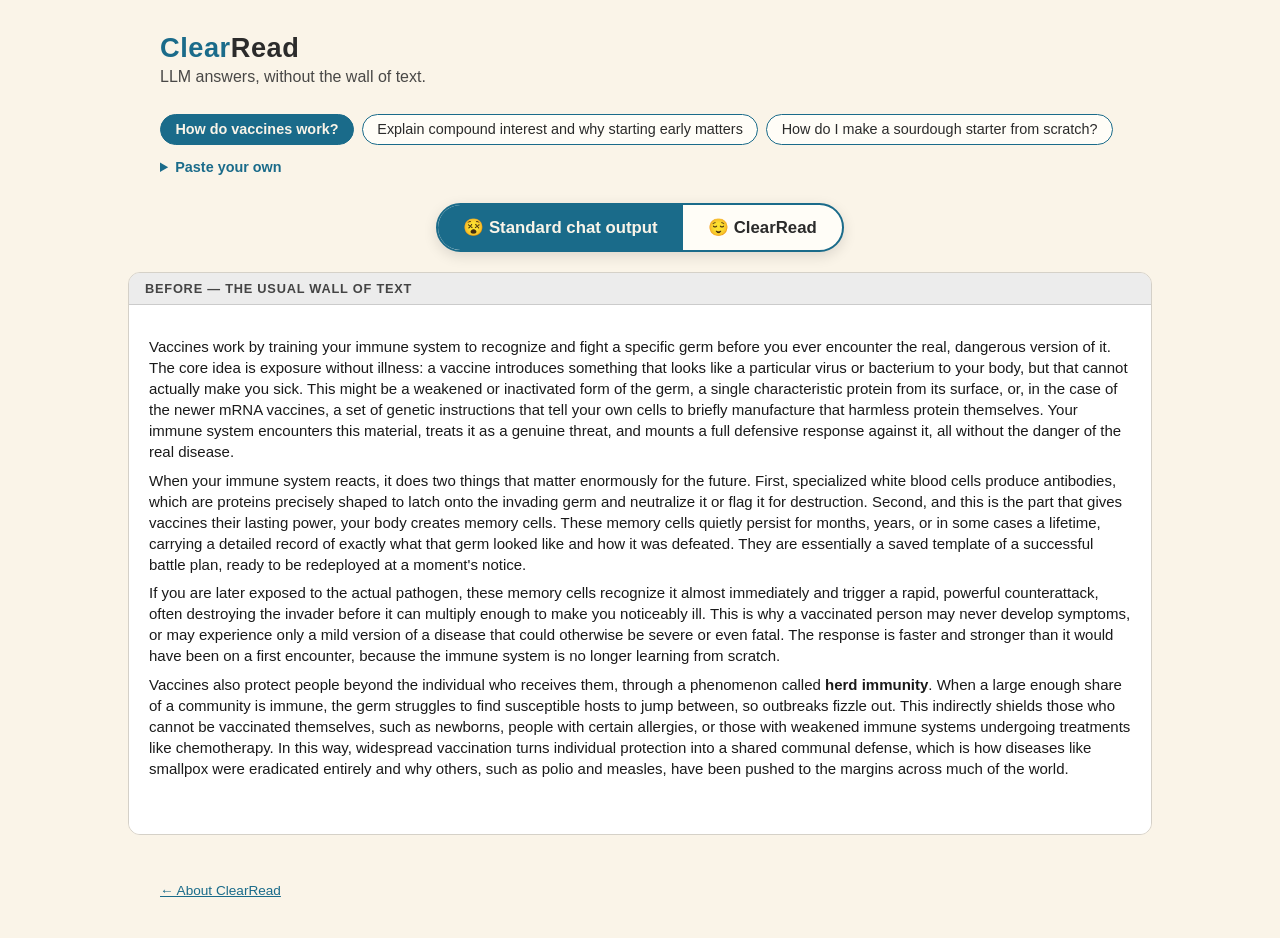
==== app/demo.html @ 69654082 "ClearRead v0.1: dyslexia-first reading view for LLM answers - Demo app: before/after toggle, TL;DR +" ====
<!DOCTYPE html>
<html lang="en" data-theme="cream">
<head>
<meta charset="utf-8">
<meta name="viewport" content="width=device-width, initial-scale=1">
<title>ClearRead — demo</title>
<link rel="stylesheet" href="clearread.css">
<style>
  /* Page chrome only — reader styling lives in clearread.css tokens. */
  body {
    margin: 0;
    background: var(--cr-bg);
    color: var(--cr-text);
    font-family: Verdana, 'Trebuchet MS', Arial, sans-serif;
  }
  .page-header {
    max-width: 60rem;
    margin: 0 auto;
    padding: 2rem 1.25rem 0.5rem;
  }
  .wordmark { font-size: 1.7rem; font-weight: 800; letter-spacing: 0.02em; margin: 0; }
  .wordmark .mark-clear { color: var(--cr-accent); }
  .tagline { margin: 0.25rem 0 0; opacity: 0.85; }

  .picker {
    max-width: 60rem;
    margin: 1.25rem auto 0;
    padding: 0 1.25rem;
  }
  .picker-row { display: flex; flex-wrap: wrap; gap: 0.5rem; align-items: center; }
  .picker-row button {
    font: inherit;
    font-size: 0.9rem;
    padding: 0.45em 1em;
    border-radius: 999px;
    border: 1px solid var(--cr-accent);
    background: var(--cr-surface);
    color: var(--cr-text);
    cursor: pointer;
  }
  .picker-row button[aria-pressed="true"] {
    background: var(--cr-accent);
    color: var(--cr-bg);
    font-weight: 700;
  }
  .live-badge {
    background: var(--cr-highlight);
    border: 1px solid var(--cr-accent);
    border-radius: 999px;
    padding: 0.2em 0.7em;
    font-size: 0.8rem;
    font-weight: 700;
  }
  details.paste-own { margin-top: 0.9rem; font-size: 0.9rem; }
  details.paste-own summary { cursor: pointer; color: var(--cr-accent); font-weight: 600; }
  .paste-own textarea {
    display: block;
    width: 100%;
    box-sizing: border-box;
    min-height: 8rem;
    margin: 0.6rem 0 0.5rem;
    font: 0.9rem/1.5 Menlo, Consolas, monospace;
    padding: 0.6rem;
    border-radius: 8px;
    border: 1px solid var(--cr-accent);
    background: var(--cr-surface);
    color: var(--cr-text);
  }
  .paste-own button {
    font: inherit;
    font-size: 0.9rem;
    padding: 0.45em 1.2em;
    border-radius: 8px;
    border: none;
    background: var(--cr-accent);
    color: var(--cr-bg);
    font-weight: 700;
    cursor: pointer;
  }

  /* THE CENTERPIECE: before/after segmented toggle */
  .flip-wrap { max-width: 60rem; margin: 1.75rem auto 0; padding: 0 1.25rem; text-align: center; }
  .flip {
    display: inline-flex;
    border: 2px solid var(--cr-accent);
    border-radius: 999px;
    overflow: hidden;
    background: var(--cr-surface);
    box-shadow: 0 4px 14px rgba(0,0,0,0.12);
  }
  .flip button {
    font: inherit;
    font-size: 1.05rem;
    font-weight: 700;
    padding: 0.7em 1.5em;
    border: none;
    background: transparent;
    color: var(--cr-text);
    cursor: pointer;
    transition: background 0.2s ease, color 0.2s ease;
  }
  .flip button[aria-pressed="true"] { background: var(--cr-accent); color: var(--cr-bg); }

  /* stage: the two views swap with a quick fade+lift so the flip feels dramatic */
  .stage {
    max-width: 64rem;
    margin: 1.25rem auto 0;
    padding: 0 1.25rem 1rem;
  }
  .view {
    border-radius: var(--cr-radius);
    overflow: hidden;
    border: 1px solid rgba(127,127,127,0.3);
    animation: viewIn 0.35s ease;
  }
  @keyframes viewIn {
    from { opacity: 0; transform: translateY(14px) scale(0.99); }
    to   { opacity: 1; transform: none; }
  }
  .view[hidden] { display: none; }
  .view-caption {
    font-size: 0.8rem;
    font-weight: 700;
    letter-spacing: 0.06em;
    text-transform: uppercase;
    padding: 0.5rem 1rem;
    border-bottom: 1px solid rgba(127,127,127,0.3);
  }
  #before-view .view-caption { background: #ececec; color: #444; }
  #after-view .view-caption { background: var(--cr-surface); color: var(--cr-accent); }

  :focus-visible { outline: 3px solid var(--cr-accent); outline-offset: 2px; }

  .page-footer {
    max-width: 60rem;
    margin: 2rem auto 0;
    padding: 0 1.25rem 2.5rem;
    font-size: 0.85rem;
  }
  .page-footer a { color: var(--cr-accent); }
</style>
</head>
<body>

<header class="page-header">
  <h1 class="wordmark"><span class="mark-clear">Clear</span>Read</h1>
  <p class="tagline">LLM answers, without the wall of text.</p>
</header>

<nav class="picker" aria-label="Demo picker">
  <div class="picker-row" id="demo-buttons"></div>
  <details class="paste-own">
    <summary>Paste your own</summary>
    <textarea id="paste-input" placeholder="Paste any LLM markdown answer here…"
      aria-label="Paste markdown to render"></textarea>
    <button type="button" id="paste-render">Render</button>
  </details>
</nav>

<div class="flip-wrap">
  <div class="flip" role="group" aria-label="Before and after toggle">
    <button type="button" id="btn-before" aria-pressed="true">😵 Standard chat output</button>
    <button type="button" id="btn-after" aria-pressed="false">😌 ClearRead</button>
  </div>
</div>

<main class="stage">
  <section class="view" id="before-view">
    <div class="view-caption">Before — the usual wall of text</div>
    <div class="cr-before"><div class="cr-before-inner" id="before-content"></div></div>
  </section>

  <section class="view" id="after-view" hidden>
    <div class="view-caption">After — same answer, ClearRead</div>
    <div class="cr-reader" id="reader">
      <div class="cr-controls" id="controls">
        <label>Letter &amp; word spacing
          <input type="range" id="ctl-spacing" min="0.03" max="0.15" step="0.005" value="0.03"
            aria-label="Letter and word spacing">
        </label>
        <label>Font size
          <input type="range" id="ctl-fontsize" min="16" max="22" step="1" value="18"
            aria-label="Font size">
        </label>
        <label>Theme
          <span class="cr-theme-picker" id="ctl-theme">
            <button type="button" data-theme-choice="cream" aria-pressed="true">Cream</button>
            <button type="button" data-theme-choice="blue" aria-pressed="false">Blue</button>
            <button type="button" data-theme-choice="dark" aria-pressed="false">Dark</button>
          </span>
        </label>
        <label class="cr-control-row">
          <input type="checkbox" id="ctl-dysfont">
          <span>Dyslexia font <span class="cr-hint">(personal preference — evidence favors
            spacing, not special fonts)</span></span>
        </label>
      </div>
      <div id="after-content"></div>
    </div>
  </section>
</main>

<footer class="page-footer">
  <a href="../index.html">← About ClearRead</a>
</footer>

<script src="clearread.js"></script>
<script src="demos.js"></script>
<script src="live-answer.js"></script>
<script>
'use strict';
(function () {
  // Defensive fallback: page must work even if demos.js is absent/unfinished.
  var demos = (Array.isArray(window.CLEARREAD_DEMOS) && window.CLEARREAD_DEMOS.length)
    ? window.CLEARREAD_DEMOS
    : [{
        id: 'fallback',
        title: 'Why is the sky blue?',
        tldr: 'Air scatters blue light more than red, so blue reaches your eyes from every direction.',
        markdown: '# Why the sky is blue\n\nSunlight looks white but contains every color, and when it enters the atmosphere it collides with molecules of nitrogen and oxygen that are far smaller than the wavelength of visible light, which causes a process called **Rayleigh scattering** in which shorter wavelengths are scattered far more strongly than longer ones, roughly in proportion to the inverse fourth power of wavelength. Blue light, having a short wavelength, is scattered in all directions across the whole dome of the sky, so wherever you look away from the sun you see scattered blue light arriving at your eyes, while the longer red and yellow wavelengths pass through comparatively undisturbed.\n\n## Why sunsets are red\n\nAt sunset the light must travel through a much longer slab of atmosphere, so by the time it reaches you *most* of the blue has been scattered away out of the beam entirely, leaving the direct light enriched in orange and red. Dust and aerosols amplify the effect, which is why sunsets after volcanic eruptions are famously vivid.\n\n- Violet is scattered even more than blue, but our eyes are less sensitive to it\n- Ozone absorbs some violet as well\n- The sun itself emits slightly less violet than blue'
      }];

  var raw = '';       // current markdown source
  var parsed = null;  // {tldr, chunks}
  var beforeEl = document.getElementById('before-content');
  var afterEl = document.getElementById('after-content');
  var readerEl = document.getElementById('reader');

  // ---- naive "typical chat UI" rendering for the Before view ----
  // Deliberately does NOT use ClearRead's chunking: paragraphs stay whole so
  // the Before view is an honest wall of text.
  function esc(s) {
    return s.replace(/&/g, '&amp;').replace(/</g, '&lt;').replace(/>/g, '&gt;');
  }
  function inl(s) {
    return esc(s)
      .replace(/`([^`]+)`/g, '<code>$1</code>')
      .replace(/\[([^\]]+)\]\((https?:[^)\s]+)\)/g, '<a href="$2">$1</a>')
      .replace(/\*\*([^*]+)\*\*/g, '<strong>$1</strong>')
      .replace(/\*([^*]+)\*/g, '<em>$1</em>');
  }
  function renderBefore(markdown) {
    var out = [];
    var lines = markdown.replace(/\r\n?/g, '\n').split('\n');
    var i = 0;
    while (i < lines.length) {
      var line = lines[i];
      if (/^\s*$/.test(line)) { i++; continue; }
      if (/^```/.test(line)) {
        var code = [];
        i++;
        while (i < lines.length && !/^```/.test(lines[i])) { code.push(lines[i++]); }
        i++;
        out.push('<pre>' + esc(code.join('\n')) + '</pre>');
        continue;
      }
      var h = line.match(/^(#{1,3})\s+(.*)$/);
      if (h) { out.push('<h' + h[1].length + '>' + inl(h[2]) + '</h' + h[1].length + '>'); i++; continue; }
      var li = line.match(/^\s*([-*+]|\d+[.)])\s+/);
      if (li) {
        var tag = /\d/.test(li[1]) ? 'ol' : 'ul';
        var items = [];
        while (i < lines.length) {
          var m = lines[i].match(/^\s*(?:[-*+]|\d+[.)])\s+(.*)$/);
          if (!m) break;
          items.push('<li>' + inl(m[1]) + '</li>');
          i++;
        }
        out.push('<' + tag + '>' + items.join('') + '</' + tag + '>');
        continue;
      }
      var para = [];
      while (i < lines.length && !/^\s*$/.test(lines[i]) && !/^(#{1,3})\s|^```|^\s*([-*+]|\d+[.)])\s/.test(lines[i])) {
        para.push(lines[i].trim());
        i++;
      }
      out.push('<p>' + inl(para.join(' ')) + '</p>');
    }
    beforeEl.innerHTML = out.join('');
  }

  function load(markdown, tldr) {
    raw = markdown;
    parsed = ClearRead.parse(markdown);
    if (tldr) parsed.tldr = tldr;
    renderBefore(markdown);
    ClearRead.render(afterEl, parsed);
  }

  // ---- demo picker ----
  var buttonsRow = document.getElementById('demo-buttons');
  var pickButtons = [];

  function selectButton(btn) {
    pickButtons.forEach(function (b) {
      b.setAttribute('aria-pressed', b === btn ? 'true' : 'false');
    });
  }

  demos.forEach(function (demo) {
    var b = document.createElement('button');
    b.type = 'button';
    b.textContent = demo.title;
    b.setAttribute('aria-pressed', 'false');
    b.addEventListener('click', function () {
      selectButton(b);
      load(demo.markdown, demo.tldr || null);
    });
    buttonsRow.appendChild(b);
    pickButtons.push(b);
  });

  // Live answer from the terminal (bin/clearread overwrites live-answer.js)
  var hasLive = typeof window.LIVE_ANSWER === 'string' && window.LIVE_ANSWER.length > 0;
  if (hasLive) {
    var liveBtn = document.createElement('button');
    liveBtn.type = 'button';
    liveBtn.textContent = '⚡ Live from your terminal';
    liveBtn.className = 'live-badge';
    liveBtn.setAttribute('aria-pressed', 'false');
    liveBtn.addEventListener('click', function () {
      selectButton(liveBtn);
      load(window.LIVE_ANSWER, null);
    });
    buttonsRow.appendChild(liveBtn);
    pickButtons.push(liveBtn);
  }

  // Paste your own
  document.getElementById('paste-render').addEventListener('click', function () {
    var text = document.getElementById('paste-input').value.trim();
    if (!text) return;
    selectButton(null);
    load(text, null);
  });

  // ---- before/after flip ----
  var btnBefore = document.getElementById('btn-before');
  var btnAfter = document.getElementById('btn-after');
  var beforeView = document.getElementById('before-view');
  var afterView = document.getElementById('after-view');

  function show(which) {
    var showBefore = which === 'before';
    btnBefore.setAttribute('aria-pressed', String(showBefore));
    btnAfter.setAttribute('aria-pressed', String(!showBefore));
    // Toggle hidden + retrigger the entrance animation for a dramatic flip.
    beforeView.hidden = !showBefore;
    afterView.hidden = showBefore;
    var shown = showBefore ? beforeView : afterView;
    shown.style.animation = 'none';
    void shown.offsetWidth; // reflow to restart animation
    shown.style.animation = '';
  }
  btnBefore.addEventListener('click', function () { show('before'); });
  btnAfter.addEventListener('click', function () { show('after'); });

  // ---- reader controls ----
  document.getElementById('ctl-spacing').addEventListener('input', function () {
    var letter = parseFloat(this.value);
    readerEl.style.setProperty('--cr-letter-spacing', letter + 'em');
    // word spacing scales proportionally: 0.10em default at 0.03em letter
    readerEl.style.setProperty('--cr-word-spacing', (letter * (0.10 / 0.03)).toFixed(3) + 'em');
  });

  document.getElementById('ctl-fontsize').addEventListener('input', function () {
    readerEl.style.setProperty('--cr-font-size', this.value + 'px');
  });

  var themeButtons = document.querySelectorAll('#ctl-theme button');
  themeButtons.forEach(function (tb) {
    tb.addEventListener('click', function () {
      document.documentElement.setAttribute('data-theme', tb.getAttribute('data-theme-choice'));
      themeButtons.forEach(function (o) {
        o.setAttribute('aria-pressed', String(o === tb));
      });
    });
  });

  document.getElementById('ctl-dysfont').addEventListener('change', function () {
    readerEl.classList.toggle('cr-dyslexic-font', this.checked);
  });

  // ---- initial state ----
  // URL params make any state shareable: ?demo=<id>&view=before|after&expand=all
  var params = new URLSearchParams(location.search);
  var wantId = params.get('demo');
  var startIdx = -1;
  demos.forEach(function (d, i) { if (d.id === wantId) startIdx = i; });

  if (hasLive && startIdx === -1) {
    // A fresh terminal answer is why the page just opened — show it, flipped
    // straight to the ClearRead view.
    pickButtons[pickButtons.length - 1].click();
    show('after');
  } else {
    pickButtons[startIdx === -1 ? 0 : startIdx].click();
    show(params.get('view') === 'after' ? 'after' : 'before');
  }
  if (params.get('expand') === 'all') {
    var expandAll = document.querySelector('.cr-toolbar button');
    if (expandAll) expandAll.click();
  }
})();
</script>
</body>
</html>
---- app/clearread.css ----
/* ClearRead — evidence-based design tokens + component styles.
   Tokens are the contract in AGENTS.md; each carries its evidence source. */

:root {
  --cr-bg: #FAF4E8;             /* BDA Style Guide 2023: cream/off-white background, avoid pure white glare */
  --cr-surface: #FFFDF7;        /* BDA Style Guide 2023: low-glare card surface, slightly lighter than bg */
  --cr-text: #2B2B2B;           /* BDA 2023: dark grey (not pure black) on cream, ≥7:1 contrast (WCAG AAA) */
  --cr-accent: #1A6B8A;         /* WCAG 1.4.11: ≥3:1 non-text contrast for buttons/links/focus indicators */
  --cr-highlight: #FFE8A3;      /* W3C COGA: visible location cue — highlight the chunk being read aloud */
  --cr-font-size: 18px;         /* BDA Style Guide 2023: 16–19px body text for dyslexic readers */
  --cr-line-height: 1.7;        /* WCAG 1.4.8 / 1.4.12: line spacing at least 1.5× font size */
  --cr-letter-spacing: 0.03em;  /* Zorzi 2012 PNAS: extra letter spacing improves dyslexic reading; slider → 0.12em+ (WCAG 1.4.12 floor 0.12em) */
  --cr-word-spacing: 0.10em;    /* WCAG 1.4.12: word spacing adjustable to ≥0.16em without loss; slider raises toward it */
  --cr-max-width: 66ch;         /* WCAG 1.4.8 ≤80ch; BDA 2023 recommends 60–70 characters per line */
  --cr-chunk-gap: 1.25rem;      /* W3C COGA: white space between chunks reduces visual crowding */
  --cr-radius: 12px;            /* soft card corners; consistent product shape token */
}

/* ---------- Themes (cream is default via :root) ---------- */

[data-theme="cream"] {
  /* identical to :root defaults; explicit hook for the theme picker */
  --cr-bg: #FAF4E8;
  --cr-surface: #FFFDF7;
  --cr-text: #2B2B2B;
  --cr-accent: #1A6B8A;
  --cr-highlight: #FFE8A3;
}

[data-theme="blue"] {
  --cr-bg: #EAF1F7;            /* BDA 2023: pastel/soft blue is a common preferred tint */
  --cr-surface: #F7FAFD;
  --cr-text: #22303A;          /* ≥7:1 on soft blue */
  --cr-accent: #175E85;
  --cr-highlight: #CFE3F4;
}

[data-theme="dark"] {
  --cr-bg: #1E2226;
  --cr-surface: #282D33;
  --cr-text: #ECEAE4;          /* ~12:1 on #282D33 — meets ≥7:1 (WCAG AAA) */
  --cr-accent: #7FC4E8;
  --cr-highlight: #4A4020;     /* warm dim highlight; text stays ≥7:1 */
}

/* ---------- Base ---------- */

.cr-reader,
.cr-reader * {
  box-sizing: border-box;
}

.cr-reader {
  background: var(--cr-bg);
  color: var(--cr-text);
  font-size: var(--cr-font-size);
  line-height: var(--cr-line-height);
  letter-spacing: var(--cr-letter-spacing);
  word-spacing: var(--cr-word-spacing);
  font-family: Verdana, 'Trebuchet MS', Arial, sans-serif; /* BDA 2023: sans-serif */
  text-align: left; /* BDA/WCAG 1.4.8: never justify body text */
  padding: 1.5rem 1rem 3rem;
}

.cr-reader.cr-dyslexic-font {
  font-family: 'OpenDyslexic', 'Comic Sans MS', Verdana, sans-serif;
}

.cr-column {
  max-width: var(--cr-max-width);
  margin: 0 auto;
}

.cr-reader a { color: var(--cr-accent); }

.cr-reader code {
  font-family: 'SF Mono', Menlo, Consolas, monospace;
  font-size: 0.9em;
  background: rgba(127, 127, 127, 0.15);
  padding: 0.1em 0.35em;
  border-radius: 4px;
}

.cr-reader pre {
  background: rgba(127, 127, 127, 0.12);
  padding: 0.9rem 1rem;
  border-radius: 8px;
  overflow-x: auto;
  line-height: 1.5;
}
.cr-reader pre code { background: none; padding: 0; }

.cr-reader ul, .cr-reader ol { padding-left: 1.4em; }
.cr-reader li { margin: 0.35em 0; }
.cr-reader p { margin: 0.6em 0; }

/* ---------- TL;DR card ---------- */

.cr-tldr {
  max-width: var(--cr-max-width);
  margin: 0 auto var(--cr-chunk-gap);
  background: var(--cr-surface);
  border: 2px solid var(--cr-accent);
  border-left-width: 8px;
  border-radius: var(--cr-radius);
  padding: 1rem 1.25rem;
}

.cr-tldr-label {
  display: inline-block;
  font-size: 0.75em;
  font-weight: 700;
  letter-spacing: 0.08em;
  text-transform: uppercase;
  color: var(--cr-accent);
  margin-bottom: 0.35rem;
}

.cr-tldr-text {
  margin: 0;
  font-size: 1.1em;
  font-weight: 600;
}

/* ---------- Toolbar (Expand all / Collapse all) ---------- */

.cr-toolbar {
  max-width: var(--cr-max-width);
  margin: 0 auto 0.75rem;
  display: flex;
  gap: 0.5rem;
  justify-content: flex-end;
}

.cr-toolbar button {
  font: inherit;
  font-size: 0.8em;
  color: var(--cr-accent);
  background: var(--cr-surface);
  border: 1px solid var(--cr-accent);
  border-radius: 999px;
  padding: 0.3em 0.9em;
  cursor: pointer;
}
.cr-toolbar button:hover { background: var(--cr-highlight); }

/* ---------- Chunk cards ---------- */

.cr-chunks {
  max-width: var(--cr-max-width);
  margin: 0 auto;
  display: flex;
  flex-direction: column;
  gap: var(--cr-chunk-gap); /* W3C COGA: generous gaps between chunks */
}

.cr-chunk {
  background: var(--cr-surface);
  border: 1px solid rgba(127, 127, 127, 0.25);
  border-radius: var(--cr-radius);
  overflow: hidden;
  transition: background 0.25s ease;
}

.cr-chunk.cr-speaking {
  background: var(--cr-highlight); /* active-TTS location cue (W3C COGA) */
}

.cr-chunk-head {
  display: flex;
  align-items: center;
  gap: 0.6rem;
  padding: 0.8rem 1rem;
  cursor: pointer;
  user-select: none;
}

.cr-chunk-gist {
  flex: 1;
  font-weight: 700;
  min-width: 0;
  overflow-wrap: break-word;
}

.cr-chunk-head:hover { background: rgba(127, 127, 127, 0.08); }

.cr-speak-btn {
  flex: none;
  font-size: 1em;
  line-height: 1;
  background: none;
  border: 1px solid transparent;
  border-radius: 8px;
  padding: 0.35em 0.45em;
  cursor: pointer;
}
.cr-speak-btn:hover { border-color: var(--cr-accent); }

.cr-chevron {
  flex: none;
  transition: transform 0.2s ease;
  color: var(--cr-accent);
  font-size: 0.8em;
}
.cr-chunk-head[aria-expanded="true"] .cr-chevron { transform: rotate(90deg); }

.cr-chunk-body {
  padding: 0 1rem 0.9rem;
  border-top: 1px dashed rgba(127, 127, 127, 0.25);
}
.cr-chunk-body[hidden] { display: none; }
.cr-chunk-body > :first-child { margin-top: 0.7rem; }
.cr-chunk-body > :last-child { margin-bottom: 0; }

/* ---------- Focus rings (WCAG 2.4.7 visible focus) ---------- */

.cr-reader :focus-visible,
.cr-chunk-head:focus-visible,
.cr-speak-btn:focus-visible,
.cr-toolbar button:focus-visible {
  outline: 3px solid var(--cr-accent);
  outline-offset: 2px;
}

/* ---------- Controls panel ---------- */

.cr-controls {
  max-width: var(--cr-max-width);
  margin: 0 auto var(--cr-chunk-gap);
  background: var(--cr-surface);
  border: 1px solid rgba(127, 127, 127, 0.25);
  border-radius: var(--cr-radius);
  padding: 0.9rem 1.1rem;
  display: grid;
  grid-template-columns: repeat(auto-fit, minmax(220px, 1fr));
  gap: 0.8rem 1.5rem;
  font-size: 0.85em;
}

.cr-controls label {
  display: flex;
  flex-direction: column;
  gap: 0.3rem;
  font-weight: 600;
}

.cr-controls input[type="range"] { accent-color: var(--cr-accent); width: 100%; }

.cr-control-row {
  display: flex;
  align-items: center;
  gap: 0.5rem;
  flex-direction: row !important;
  font-weight: 600;
}

.cr-controls .cr-hint {
  font-weight: 400;
  font-size: 0.85em;
  opacity: 0.8;
}

.cr-theme-picker { display: flex; gap: 0.4rem; }

.cr-theme-picker button {
  font: inherit;
  font-size: 0.9em;
  padding: 0.3em 0.8em;
  border-radius: 999px;
  border: 1px solid var(--cr-accent);
  background: var(--cr-surface);
  color: var(--cr-text);
  cursor: pointer;
}
.cr-theme-picker button[aria-pressed="true"] {
  background: var(--cr-accent);
  color: var(--cr-bg);
}

/* ---------- Before view: a typical dense chat answer ---------- */

.cr-before {
  background: #FFFFFF;
  color: #1a1a1a;
  font-family: -apple-system, 'Helvetica Neue', Arial, sans-serif;
  font-size: 15px;
  line-height: 1.4;
  letter-spacing: normal;
  word-spacing: normal;
  text-align: left;
  padding: 1.5rem 1.25rem 3rem;
}

.cr-before .cr-before-inner { max-width: none; } /* deliberately full-width long lines */
.cr-before p { margin: 0.5em 0; }
.cr-before code {
  font-family: Menlo, Consolas, monospace;
  font-size: 0.9em;
  background: #f0f0f0;
  padding: 0.1em 0.3em;
  border-radius: 3px;
}
.cr-before pre { background: #f6f6f6; padding: 0.8rem; overflow-x: auto; }
.cr-before a { color: #2563eb; }
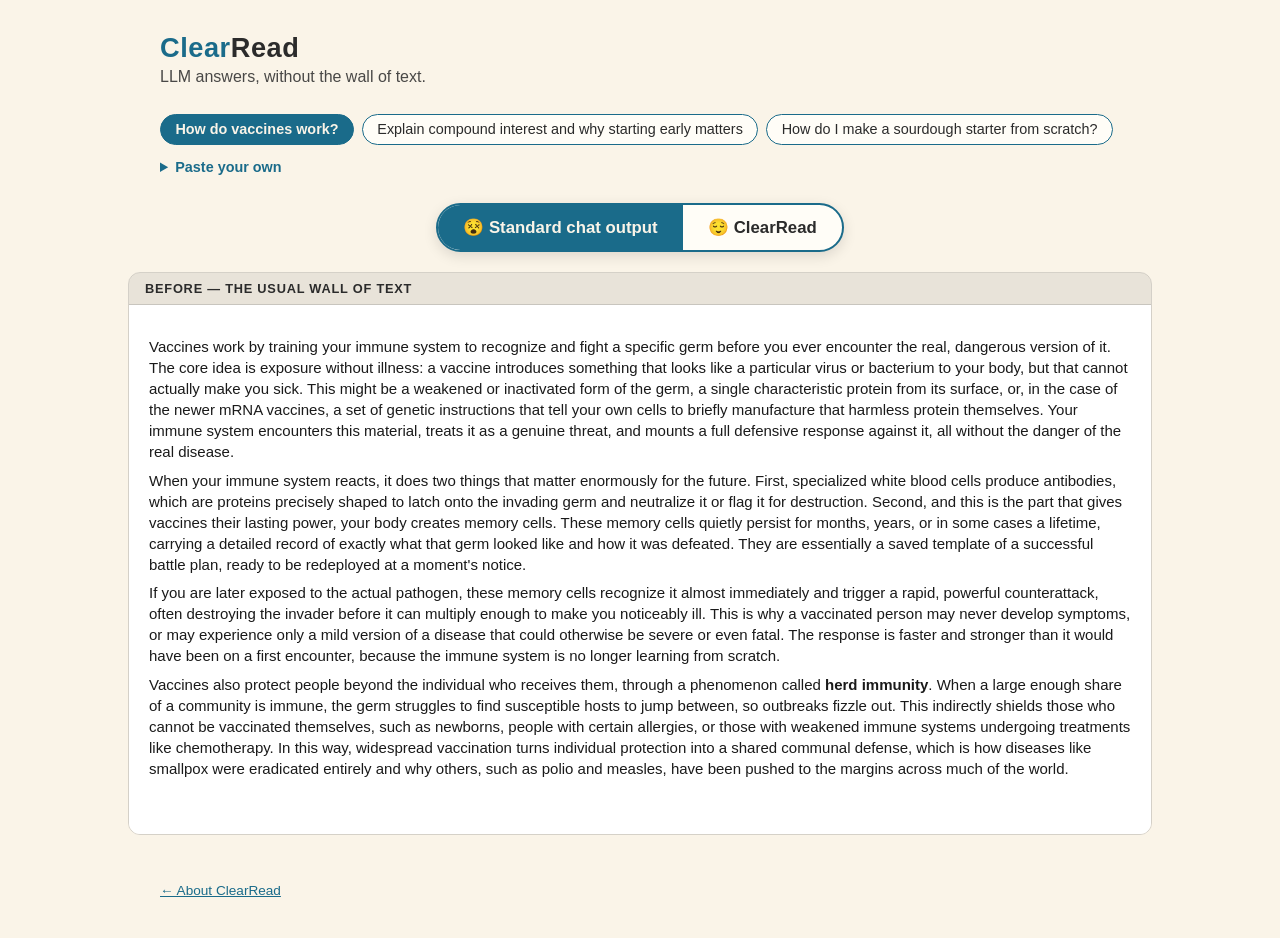
==== commit 9e916ba4: "LICENSE, Claude Code integration, focus mode, and critique fixes - MIT LICENSE - integrations/claude" ====
--- a/app/demo.html
+++ b/app/demo.html
@@ -126,8 +126,52 @@
     padding: 0.5rem 1rem;
     border-bottom: 1px solid rgba(127,127,127,0.3);
   }
-  #before-view .view-caption { background: #ececec; color: #444; }
+  #before-view .view-caption { background: rgba(127,127,127,0.15); color: var(--cr-text); }
   #after-view .view-caption { background: var(--cr-surface); color: var(--cr-accent); }
+
+  /* Small screens: the flip toggle and picker must never overflow (WCAG 1.4.10) */
+  @media (max-width: 560px) {
+    .flip-wrap { padding: 0 1rem; }
+    .flip { display: flex; width: 100%; }
+    /* min-width:0 lets flex items shrink below their text's intrinsic width */
+    .flip button { flex: 1 1 0; min-width: 0; white-space: normal; padding: 0.7em 0.4em; font-size: 0.92rem; }
+    .picker-row button { flex: 1 1 100%; min-width: 0; white-space: normal; text-align: left; }
+  }
+  @media (prefers-reduced-motion: reduce) {
+    .view { animation: none !important; }
+  }
+
+  .cr-settings > summary {
+    cursor: pointer;
+    font-weight: 700;
+    color: var(--cr-accent);
+    padding: 0.5rem 0.75rem;
+    border-radius: var(--cr-radius);
+    background: var(--cr-surface);
+    border: 1px solid rgba(127,127,127,0.3);
+    list-style-position: inside;
+    max-width: 64rem;
+    margin: 0 auto;
+    box-sizing: border-box;
+  }
+  .cr-settings[open] > summary { margin-bottom: 0.5rem; }
+
+  .cr-voice { margin-top: 0.5rem; font-size: 0.85rem; }
+  .cr-voice summary { cursor: pointer; color: var(--cr-accent); font-weight: 600; }
+  .cr-voice input {
+    display: block;
+    width: 100%;
+    max-width: 24rem;
+    box-sizing: border-box;
+    margin-top: 0.4rem;
+    padding: 0.4rem 0.6rem;
+    border-radius: 8px;
+    border: 1px solid var(--cr-accent);
+    background: var(--cr-surface);
+    color: var(--cr-text);
+    font: inherit;
+    font-size: 0.85rem;
+  }
 
   :focus-visible { outline: 3px solid var(--cr-accent); outline-offset: 2px; }
 
@@ -173,9 +217,11 @@
   <section class="view" id="after-view" hidden>
     <div class="view-caption">After — same answer, ClearRead</div>
     <div class="cr-reader" id="reader">
+      <details class="cr-settings" id="settings-fold">
+      <summary>⚙️ Reading preferences</summary>
       <div class="cr-controls" id="controls">
         <label>Letter &amp; word spacing
-          <input type="range" id="ctl-spacing" min="0.03" max="0.15" step="0.005" value="0.03"
+          <input type="range" id="ctl-spacing" min="0" max="0.2" step="0.01" value="0.12"
             aria-label="Letter and word spacing">
         </label>
         <label>Font size
@@ -194,7 +240,18 @@
           <span>Dyslexia font <span class="cr-hint">(personal preference — evidence favors
             spacing, not special fonts)</span></span>
         </label>
+        <details class="cr-voice">
+          <summary>Voice settings</summary>
+          <label>ElevenLabs API key <span class="cr-hint">(optional — leave empty to use
+            your browser's built-in voice)</span>
+            <input type="password" id="ctl-elkey" autocomplete="off"
+              placeholder="paste your own key here">
+          </label>
+          <p class="cr-hint">Stored only in this browser (localStorage). It is sent to
+            ElevenLabs to generate audio and nowhere else.</p>
+        </details>
       </div>
+      </details>
       <div id="after-content"></div>
     </div>
   </section>
@@ -204,6 +261,7 @@
   <a href="../index.html">← About ClearRead</a>
 </footer>
 
+<script src="local-config.js"></script><!-- optional, gitignored; see local-config.example.js -->
 <script src="clearread.js"></script>
 <script src="demos.js"></script>
 <script src="live-answer.js"></script>
@@ -359,8 +417,8 @@
   document.getElementById('ctl-spacing').addEventListener('input', function () {
     var letter = parseFloat(this.value);
     readerEl.style.setProperty('--cr-letter-spacing', letter + 'em');
-    // word spacing scales proportionally: 0.10em default at 0.03em letter
-    readerEl.style.setProperty('--cr-word-spacing', (letter * (0.10 / 0.03)).toFixed(3) + 'em');
+    // word spacing scales proportionally: 0.16em word at the 0.12em letter default
+    readerEl.style.setProperty('--cr-word-spacing', (letter * (0.16 / 0.12)).toFixed(3) + 'em');
   });
 
   document.getElementById('ctl-fontsize').addEventListener('input', function () {
@@ -381,6 +439,36 @@
     readerEl.classList.toggle('cr-dyslexic-font', this.checked);
   });
 
+  // Settings fold themselves shortly after the reader finishes adjusting,
+  // so the controls never compete with the answer for attention.
+  var settingsFold = document.getElementById('settings-fold');
+  var foldTimer = null;
+  function scheduleFold() {
+    if (!settingsFold.open) return;
+    clearTimeout(foldTimer);
+    foldTimer = setTimeout(function () {
+      var ae = document.activeElement;
+      var typing = ae && settingsFold.contains(ae) &&
+        ae.tagName === 'INPUT' && (ae.type === 'password' || ae.type === 'text');
+      if (!typing) settingsFold.open = false;
+    }, 3500);
+  }
+  settingsFold.addEventListener('input', scheduleFold);
+  settingsFold.addEventListener('click', function (e) {
+    if (e.target.closest && e.target.closest('summary')) return; // opening/closing by hand
+    scheduleFold();
+  });
+
+  // Optional ElevenLabs key — lives only in this browser's localStorage.
+  var elKeyInput = document.getElementById('ctl-elkey');
+  try { elKeyInput.value = localStorage.getItem('clearread-elevenlabs-key') || ''; } catch (e) {}
+  elKeyInput.addEventListener('input', function () {
+    try {
+      if (this.value.trim()) localStorage.setItem('clearread-elevenlabs-key', this.value.trim());
+      else localStorage.removeItem('clearread-elevenlabs-key');
+    } catch (e) {}
+  });
+
   // ---- initial state ----
   // URL params make any state shareable: ?demo=<id>&view=before|after&expand=all
   var params = new URLSearchParams(location.search);
@@ -398,8 +486,18 @@
     show(params.get('view') === 'after' ? 'after' : 'before');
   }
   if (params.get('expand') === 'all') {
-    var expandAll = document.querySelector('.cr-toolbar button');
+    var expandAll = document.querySelector('.cr-toolbar button:nth-child(2)');
     if (expandAll) expandAll.click();
+  }
+  if (params.get('focus') === '1') {
+    var focusToggle = document.querySelector('.cr-focus-btn');
+    if (focusToggle) focusToggle.click();
+  }
+  var wantTheme = params.get('theme');
+  if (wantTheme) {
+    themeButtons.forEach(function (tb) {
+      if (tb.getAttribute('data-theme-choice') === wantTheme) tb.click();
+    });
   }
 })();
 </script>
--- a/app/clearread.css
+++ b/app/clearread.css
@@ -9,8 +9,8 @@
   --cr-highlight: #FFE8A3;      /* W3C COGA: visible location cue — highlight the chunk being read aloud */
   --cr-font-size: 18px;         /* BDA Style Guide 2023: 16–19px body text for dyslexic readers */
   --cr-line-height: 1.7;        /* WCAG 1.4.8 / 1.4.12: line spacing at least 1.5× font size */
-  --cr-letter-spacing: 0.03em;  /* Zorzi 2012 PNAS: extra letter spacing improves dyslexic reading; slider → 0.12em+ (WCAG 1.4.12 floor 0.12em) */
-  --cr-word-spacing: 0.10em;    /* WCAG 1.4.12: word spacing adjustable to ≥0.16em without loss; slider raises toward it */
+  --cr-letter-spacing: 0.12em;  /* Zorzi 2012 PNAS + WCAG 1.4.12: ship the evidence-backed spacing by default; slider adjusts down/up */
+  --cr-word-spacing: 0.16em;    /* WCAG 1.4.12 word-spacing floor, on by default; slider adjusts */
   --cr-max-width: 66ch;         /* WCAG 1.4.8 ≤80ch; BDA 2023 recommends 60–70 characters per line */
   --cr-chunk-gap: 1.25rem;      /* W3C COGA: white space between chunks reduces visual crowding */
   --cr-radius: 12px;            /* soft card corners; consistent product shape token */
@@ -302,3 +302,109 @@
 }
 .cr-before pre { background: #f6f6f6; padding: 0.8rem; overflow-x: auto; }
 .cr-before a { color: #2563eb; }
+
+/* ---------- Focus mode: one chunk at a time ---------- */
+
+.cr-focus-nav {
+  max-width: var(--cr-max-width);
+  margin: var(--cr-chunk-gap) auto 0;
+  display: flex;
+  align-items: center;
+  gap: 1rem;
+}
+
+.cr-nav-btn {
+  font: inherit;
+  font-weight: 700;
+  font-size: 1em;
+  min-height: 48px; /* WCAG 2.5.5 comfortable touch target */
+  padding: 0.5em 1.4em;
+  border-radius: 999px;
+  border: 2px solid var(--cr-accent);
+  background: var(--cr-accent);
+  color: var(--cr-bg);
+  cursor: pointer;
+}
+.cr-nav-btn:disabled {
+  opacity: 0.35;
+  cursor: default;
+}
+.cr-nav-btn:first-child {
+  background: var(--cr-surface);
+  color: var(--cr-accent);
+}
+
+.cr-focus-progress {
+  flex: 1;
+  display: flex;
+  flex-direction: column;
+  align-items: center;
+  gap: 0.35rem;
+}
+
+.cr-focus-counter { font-weight: 700; font-size: 0.9em; }
+
+.cr-focus-dots { display: flex; gap: 0.4rem; flex-wrap: wrap; justify-content: center; }
+
+.cr-dot {
+  width: 10px;
+  height: 10px;
+  border-radius: 50%;
+  background: rgba(127, 127, 127, 0.3);
+}
+.cr-dot-done { background: var(--cr-accent); opacity: 0.45; }
+.cr-dot-now {
+  background: var(--cr-accent);
+  transform: scale(1.35);
+}
+
+.cr-chunks.cr-focusing .cr-chunk[hidden] { display: none; }
+.cr-chunks.cr-focusing .cr-chunk {
+  animation: crFocusIn 0.25s ease;
+}
+@keyframes crFocusIn {
+  from { opacity: 0; transform: translateX(12px); }
+  to   { opacity: 1; transform: none; }
+}
+
+.cr-focus-btn { font-weight: 700; }
+.cr-nav-btn:focus-visible { outline: 3px solid var(--cr-accent); outline-offset: 2px; }
+
+/* ---------- Section titles (markdown headings group their chunks) ---------- */
+
+.cr-section-title {
+  margin: 0.75rem 0 0;
+  font-size: 1.05em;
+  color: var(--cr-accent);
+  letter-spacing: 0.02em;
+}
+.cr-chunks.cr-focusing .cr-section-title { display: none; } /* counter orients instead */
+
+.cr-count {
+  align-self: center;
+  margin-right: auto;
+  font-size: 0.9em;
+  font-weight: 700;
+  opacity: 0.75;
+}
+
+/* ---------- WCAG 2.5.8 touch-target floors ---------- */
+
+.cr-chunk-head { min-height: 48px; }
+.cr-speak-btn {
+  min-width: 44px;
+  min-height: 44px;
+  display: inline-flex;
+  align-items: center;
+  justify-content: center;
+}
+.cr-toolbar button,
+.cr-theme-picker button { min-height: 44px; }
+
+/* ---------- Motion safety ---------- */
+
+@media (prefers-reduced-motion: reduce) {
+  .cr-chunk,
+  .cr-chevron,
+  .cr-chunks.cr-focusing .cr-chunk { animation: none !important; transition: none !important; }
+}
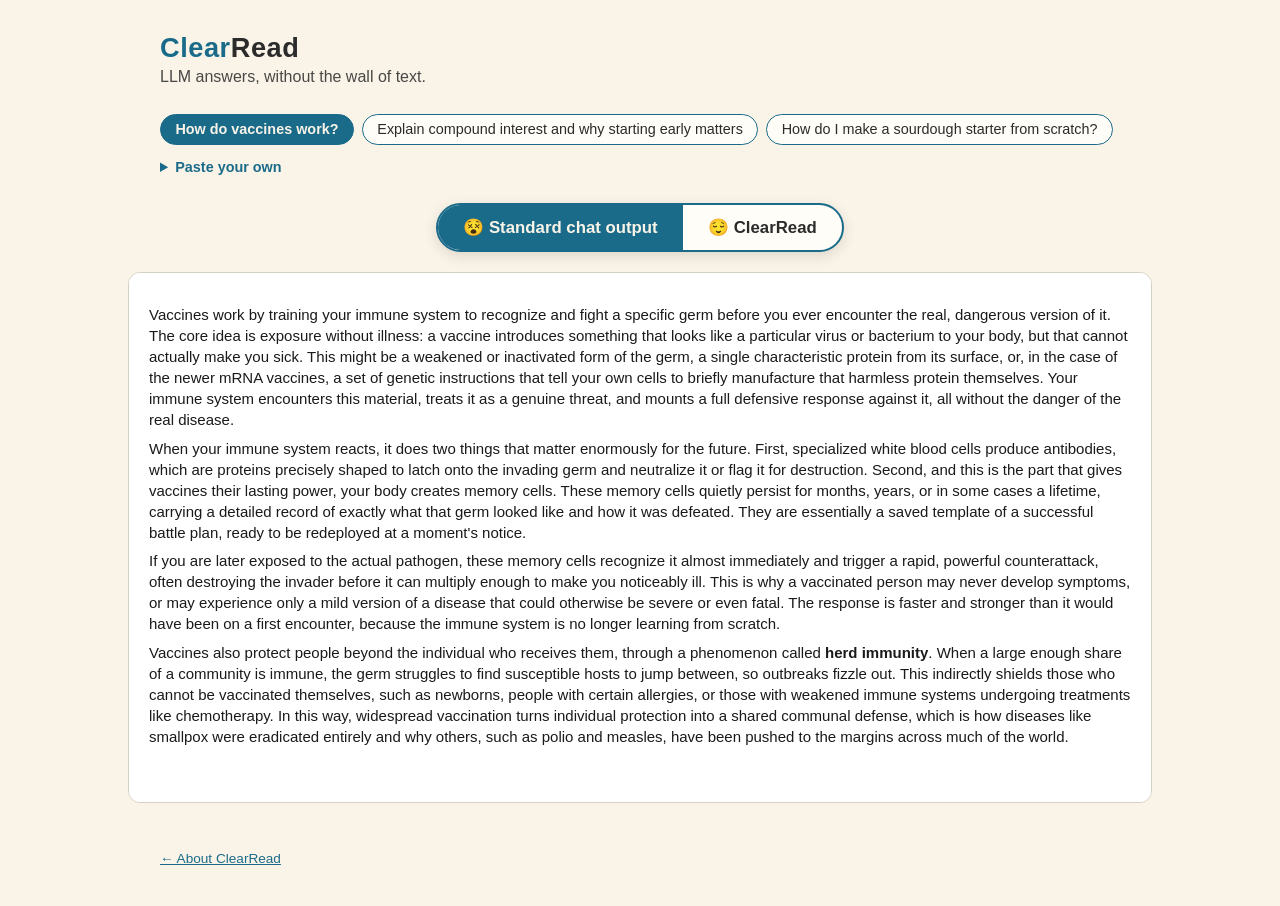
==== commit fbfa84b1: "First-run guidance pulses; remove redundant caption bars - One-time inset ring on the ClearRead togg" ====
--- a/app/demo.html
+++ b/app/demo.html
@@ -118,16 +118,21 @@
     to   { opacity: 1; transform: none; }
   }
   .view[hidden] { display: none; }
-  .view-caption {
-    font-size: 0.8rem;
-    font-weight: 700;
-    letter-spacing: 0.06em;
-    text-transform: uppercase;
-    padding: 0.5rem 1rem;
-    border-bottom: 1px solid rgba(127,127,127,0.3);
-  }
-  #before-view .view-caption { background: rgba(127,127,127,0.15); color: var(--cr-text); }
-  #after-view .view-caption { background: var(--cr-surface); color: var(--cr-accent); }
+  /* First-run guidance: one-time pulses that show a newcomer where to click.
+     Outer glow for free-standing buttons; inset ring inside the clipped flip pill. */
+  @keyframes crHint {
+    0%, 100% { box-shadow: 0 0 0 0 rgba(26,107,138,0); }
+    50%      { box-shadow: 0 0 0 7px rgba(26,107,138,0.35); }
+  }
+  .cr-hint { animation: crHint 1.4s ease-in-out 3; }
+  @keyframes crHintInset {
+    0%, 100% { box-shadow: inset 0 0 0 0 rgba(26,107,138,0); background: transparent; }
+    50%      { box-shadow: inset 0 0 0 3px var(--cr-accent); background: rgba(26,107,138,0.12); }
+  }
+  .cr-hint-inset { animation: crHintInset 1.4s ease-in-out 3; }
+  @media (prefers-reduced-motion: reduce) {
+    .cr-hint, .cr-hint-inset { animation: none !important; }
+  }
 
   /* Small screens: the flip toggle and picker must never overflow (WCAG 1.4.10) */
   @media (max-width: 560px) {
@@ -145,16 +150,74 @@
     cursor: pointer;
     font-weight: 700;
     color: var(--cr-accent);
-    padding: 0.5rem 0.75rem;
+    padding: 0.35rem 0.75rem;
     border-radius: var(--cr-radius);
     background: var(--cr-surface);
     border: 1px solid rgba(127,127,127,0.3);
     list-style-position: inside;
-    max-width: 64rem;
+    width: fit-content;
+    min-height: 44px;
+    display: flex;
+    align-items: center;
+    gap: 0.4rem;
     margin: 0 auto;
     box-sizing: border-box;
   }
   .cr-settings[open] > summary { margin-bottom: 0.5rem; }
+  .cr-aa { font-size: 1.3rem; letter-spacing: 0.02em; }
+
+  .cr-slider-row {
+    flex-direction: row !important;
+    align-items: center;
+    gap: 0.6rem !important;
+  }
+  .cr-slider-row input[type="range"] { flex: 1; min-width: 0; }
+  .cr-glyph { font-weight: 700; line-height: 1; opacity: 0.85; }
+  .cr-glyph-spaced { letter-spacing: 0.3em; }
+  .cr-glyph-small { font-size: 0.8em; }
+  .cr-glyph-big { font-size: 1.4em; }
+
+  /* extra specificity: clearread.css also styles .cr-theme-picker button */
+  .cr-theme-picker button.cr-swatch {
+    width: 44px;
+    height: 44px;
+    padding: 0;
+    border-radius: 50%;
+    border: 2px solid rgba(127,127,127,0.45);
+    font: inherit;
+    font-size: 0.95rem;
+    font-weight: 700;
+    cursor: pointer;
+    display: inline-flex;
+    align-items: center;
+    justify-content: center;
+  }
+  .cr-theme-picker button.cr-swatch[aria-pressed="true"] {
+    border-color: var(--cr-accent);
+    box-shadow: 0 0 0 3px var(--cr-bg), 0 0 0 6px var(--cr-accent);
+  }
+
+  .cr-font-picker { display: flex; align-items: center; gap: 0.6rem; }
+  .cr-fontchip {
+    min-width: 52px;
+    min-height: 44px;
+    border-radius: 10px;
+    border: 2px solid rgba(127,127,127,0.45);
+    background: var(--cr-surface);
+    color: var(--cr-text);
+    font-family: Verdana, sans-serif;
+    font-size: 1.15rem;
+    font-weight: 700;
+    cursor: pointer;
+  }
+  .cr-fontchip-dys { font-family: 'OpenDyslexic', 'Comic Sans MS', Verdana, sans-serif; }
+  .cr-fontchip[aria-pressed="true"] { border-color: var(--cr-accent); box-shadow: inset 0 0 0 1px var(--cr-accent); }
+  .cr-info {
+    cursor: help;
+    color: var(--cr-accent);
+    font-size: 1.1rem;
+    font-weight: 700;
+  }
 
   .cr-voice { margin-top: 0.5rem; font-size: 0.85rem; }
   .cr-voice summary { cursor: pointer; color: var(--cr-accent); font-weight: 600; }
@@ -210,38 +273,55 @@
 
 <main class="stage">
   <section class="view" id="before-view">
-    <div class="view-caption">Before — the usual wall of text</div>
     <div class="cr-before"><div class="cr-before-inner" id="before-content"></div></div>
   </section>
 
   <section class="view" id="after-view" hidden>
-    <div class="view-caption">After — same answer, ClearRead</div>
     <div class="cr-reader" id="reader">
       <details class="cr-settings" id="settings-fold">
-      <summary>⚙️ Reading preferences</summary>
+      <!-- "Aa" is the e-reader-standard symbol for text settings (Kindle, Apple
+           Books, Safari Reader) — a preview, not a word to decode. -->
+      <summary aria-label="Reading preferences" title="Reading preferences"><span
+        class="cr-aa" aria-hidden="true">Aa</span></summary>
       <div class="cr-controls" id="controls">
-        <label>Letter &amp; word spacing
+
+        <label class="cr-slider-row" title="Letter &amp; word spacing">
+          <span class="cr-glyph" aria-hidden="true">aa</span>
           <input type="range" id="ctl-spacing" min="0" max="0.2" step="0.01" value="0.12"
             aria-label="Letter and word spacing">
+          <span class="cr-glyph cr-glyph-spaced" aria-hidden="true">a a</span>
         </label>
-        <label>Font size
+
+        <label class="cr-slider-row" title="Text size">
+          <span class="cr-glyph cr-glyph-small" aria-hidden="true">A</span>
           <input type="range" id="ctl-fontsize" min="16" max="22" step="1" value="18"
-            aria-label="Font size">
+            aria-label="Text size">
+          <span class="cr-glyph cr-glyph-big" aria-hidden="true">A</span>
         </label>
-        <label>Theme
-          <span class="cr-theme-picker" id="ctl-theme">
-            <button type="button" data-theme-choice="cream" aria-pressed="true">Cream</button>
-            <button type="button" data-theme-choice="blue" aria-pressed="false">Blue</button>
-            <button type="button" data-theme-choice="dark" aria-pressed="false">Dark</button>
-          </span>
-        </label>
-        <label class="cr-control-row">
-          <input type="checkbox" id="ctl-dysfont">
-          <span>Dyslexia font <span class="cr-hint">(personal preference — evidence favors
-            spacing, not special fonts)</span></span>
-        </label>
+
+        <!-- Theme swatches show the actual colours; no colour names to read. -->
+        <div class="cr-theme-picker" id="ctl-theme" role="group" aria-label="Colour theme">
+          <button type="button" class="cr-swatch" data-theme-choice="cream" aria-pressed="true"
+            aria-label="Cream theme" title="Cream" style="background:#FAF4E8;color:#2B2B2B">Aa</button>
+          <button type="button" class="cr-swatch" data-theme-choice="blue" aria-pressed="false"
+            aria-label="Blue theme" title="Blue" style="background:#EAF1F7;color:#22303A">Aa</button>
+          <button type="button" class="cr-swatch" data-theme-choice="dark" aria-pressed="false"
+            aria-label="Dark theme" title="Dark" style="background:#1E2226;color:#ECEAE4">Aa</button>
+        </div>
+
+        <!-- Each chip is rendered in the font it selects — the chip IS the preview. -->
+        <div class="cr-font-picker" role="group" aria-label="Font choice">
+          <button type="button" class="cr-fontchip" id="ctl-font-standard" aria-pressed="true"
+            aria-label="Standard font" title="Standard font">Aa</button>
+          <button type="button" class="cr-fontchip cr-fontchip-dys" id="ctl-font-dyslexic" aria-pressed="false"
+            aria-label="Dyslexia font" title="Dyslexia font">Aa</button>
+          <span class="cr-info" tabindex="0"
+            title="Dyslexia font is a personal preference — evidence favors spacing, not special fonts."
+            aria-label="Dyslexia font is a personal preference — evidence favors spacing, not special fonts.">ⓘ</span>
+        </div>
+
         <details class="cr-voice">
-          <summary>Voice settings</summary>
+          <summary title="Read-aloud voice"><svg viewBox="0 0 24 24" width="18" height="18" aria-hidden="true"><path d="M3 9v6h4l5 5V4L7 9H3z" fill="currentColor"/><path d="M16 8.5a4.5 4.5 0 0 1 0 7M18.5 6a8 8 0 0 1 0 12" fill="none" stroke="currentColor" stroke-width="1.8" stroke-linecap="round"/></svg> Voice</summary>
           <label>ElevenLabs API key <span class="cr-hint">(optional — leave empty to use
             your browser's built-in voice)</span>
             <input type="password" id="ctl-elkey" autocomplete="off"
@@ -398,6 +478,20 @@
   var beforeView = document.getElementById('before-view');
   var afterView = document.getElementById('after-view');
 
+  // First-run guidance: pulse a control once per browser, ever; self-dismisses
+  // on click or when the animation's three beats finish.
+  function pulseOnce(el, flag, cls) {
+    if (!el) return;
+    try { if (localStorage.getItem(flag)) return; } catch (e) { return; }
+    el.classList.add(cls);
+    var done = function () {
+      el.classList.remove(cls);
+      try { localStorage.setItem(flag, '1'); } catch (e) {}
+    };
+    el.addEventListener('click', done, { once: true });
+    el.addEventListener('animationend', done, { once: true });
+  }
+
   function show(which) {
     var showBefore = which === 'before';
     btnBefore.setAttribute('aria-pressed', String(showBefore));
@@ -409,6 +503,9 @@
     shown.style.animation = 'none';
     void shown.offsetWidth; // reflow to restart animation
     shown.style.animation = '';
+    // Second beat of the first-run path: once the flip is discovered, point
+    // at focus mode.
+    if (!showBefore) pulseOnce(afterView.querySelector('.cr-focus-btn'), 'cr-seen-focus', 'cr-hint');
   }
   btnBefore.addEventListener('click', function () { show('before'); });
   btnAfter.addEventListener('click', function () { show('after'); });
@@ -435,8 +532,17 @@
     });
   });
 
-  document.getElementById('ctl-dysfont').addEventListener('change', function () {
-    readerEl.classList.toggle('cr-dyslexic-font', this.checked);
+  var fontChips = [
+    document.getElementById('ctl-font-standard'),
+    document.getElementById('ctl-font-dyslexic')
+  ];
+  fontChips.forEach(function (chip) {
+    chip.addEventListener('click', function () {
+      fontChips.forEach(function (c) {
+        c.setAttribute('aria-pressed', String(c === chip));
+      });
+      readerEl.classList.toggle('cr-dyslexic-font', chip.id === 'ctl-font-dyslexic');
+    });
   });
 
   // Settings fold themselves shortly after the reader finishes adjusting,
@@ -493,6 +599,12 @@
     var focusToggle = document.querySelector('.cr-focus-btn');
     if (focusToggle) focusToggle.click();
   }
+  if (params.get('prefs') === '1') settingsFold.open = true;
+  // First beat of the first-run path: if a newcomer lands on the wall of
+  // text, show them the way out.
+  if (btnBefore.getAttribute('aria-pressed') === 'true') {
+    pulseOnce(btnAfter, 'cr-seen-flip', 'cr-hint-inset');
+  }
   var wantTheme = params.get('theme');
   if (wantTheme) {
     themeButtons.forEach(function (tb) {
--- a/app/clearread.css
+++ b/app/clearread.css
@@ -99,9 +99,9 @@
 .cr-tldr {
   max-width: var(--cr-max-width);
   margin: 0 auto var(--cr-chunk-gap);
-  background: var(--cr-surface);
-  border: 2px solid var(--cr-accent);
-  border-left-width: 8px;
+  background: var(--cr-highlight); /* matches the landing page's TL;DR card */
+  border: none;
+  border-left: 6px solid var(--cr-accent);
   border-radius: var(--cr-radius);
   padding: 1rem 1.25rem;
 }
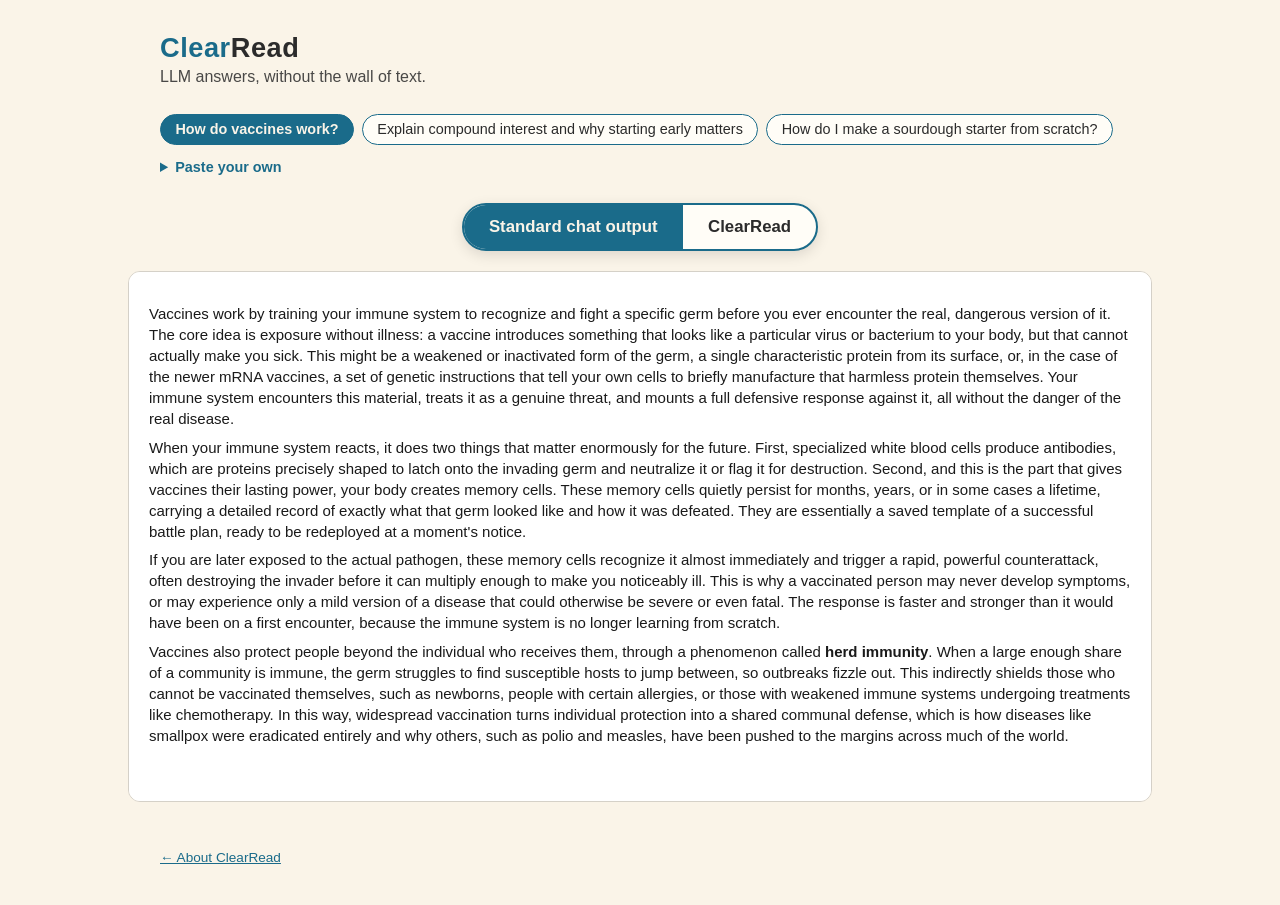
==== commit 3e6f7ab3: "Fix chunker number/punctuation handling; visible settings button; minimalist chrome Parser (fixes an" ====
--- a/app/demo.html
+++ b/app/demo.html
@@ -118,6 +118,15 @@
     to   { opacity: 1; transform: none; }
   }
   .view[hidden] { display: none; }
+  /* Chrome vs content: all controls use the tight system UI font so the
+     spaced-out reading text is unmistakably "the text". */
+  .picker-row button, .flip button, .paste-own summary,
+  .paste-own button, .live-badge, .page-footer {
+    font-family: var(--cr-ui-font);
+    letter-spacing: normal;
+    word-spacing: normal;
+  }
+
   /* First-run guidance: one-time pulses that show a newcomer where to click.
      Outer glow for free-standing buttons; inset ring inside the clipped flip pill. */
   @keyframes crHint {
@@ -148,23 +157,27 @@
 
   .cr-settings > summary {
     cursor: pointer;
-    font-weight: 700;
-    color: var(--cr-accent);
-    padding: 0.35rem 0.75rem;
-    border-radius: var(--cr-radius);
-    background: var(--cr-surface);
-    border: 1px solid rgba(127,127,127,0.3);
-    list-style-position: inside;
+    font-family: var(--cr-ui-font);
+    font-weight: 600;
+    color: var(--cr-bg);
+    padding: 0.35rem 1rem;
+    border-radius: 999px;
+    background: var(--cr-accent);
+    border: none;
+    box-shadow: 0 2px 10px rgba(0,0,0,0.2);
+    list-style: none; /* the gear + Aa are the marker */
     width: fit-content;
     min-height: 44px;
     display: flex;
     align-items: center;
-    gap: 0.4rem;
+    gap: 0.5rem;
     margin: 0 auto;
     box-sizing: border-box;
   }
+  .cr-settings > summary::-webkit-details-marker { display: none; }
+  .cr-settings > summary:hover { filter: brightness(1.1); }
   .cr-settings[open] > summary { margin-bottom: 0.5rem; }
-  .cr-aa { font-size: 1.3rem; letter-spacing: 0.02em; }
+  .cr-aa { font-size: 1.15rem; letter-spacing: 0.02em; }
 
   .cr-slider-row {
     flex-direction: row !important;
@@ -266,8 +279,8 @@
 
 <div class="flip-wrap">
   <div class="flip" role="group" aria-label="Before and after toggle">
-    <button type="button" id="btn-before" aria-pressed="true">😵 Standard chat output</button>
-    <button type="button" id="btn-after" aria-pressed="false">😌 ClearRead</button>
+    <button type="button" id="btn-before" aria-pressed="true">Standard chat output</button>
+    <button type="button" id="btn-after" aria-pressed="false">ClearRead</button>
   </div>
 </div>
 
@@ -281,7 +294,10 @@
       <details class="cr-settings" id="settings-fold">
       <!-- "Aa" is the e-reader-standard symbol for text settings (Kindle, Apple
            Books, Safari Reader) — a preview, not a word to decode. -->
-      <summary aria-label="Reading preferences" title="Reading preferences"><span
+      <summary aria-label="Reading preferences" title="Reading preferences"><svg
+        viewBox="0 0 24 24" width="19" height="19" fill="none" stroke="currentColor"
+        stroke-width="2" stroke-linecap="round" stroke-linejoin="round" aria-hidden="true"><circle
+        cx="12" cy="12" r="3"/><path d="M19.4 15a1.65 1.65 0 0 0 .33 1.82l.06.06a2 2 0 1 1-2.83 2.83l-.06-.06a1.65 1.65 0 0 0-1.82-.33 1.65 1.65 0 0 0-1 1.51V21a2 2 0 1 1-4 0v-.09a1.65 1.65 0 0 0-1-1.51 1.65 1.65 0 0 0-1.82.33l-.06.06a2 2 0 1 1-2.83-2.83l.06-.06a1.65 1.65 0 0 0 .33-1.82 1.65 1.65 0 0 0-1.51-1H3a2 2 0 1 1 0-4h.09a1.65 1.65 0 0 0 1.51-1 1.65 1.65 0 0 0-.33-1.82l-.06-.06a2 2 0 1 1 2.83-2.83l.06.06a1.65 1.65 0 0 0 1.82.33h.01a1.65 1.65 0 0 0 1-1.51V3a2 2 0 1 1 4 0v.09a1.65 1.65 0 0 0 1 1.51h.01a1.65 1.65 0 0 0 1.82-.33l.06-.06a2 2 0 1 1 2.83 2.83l-.06.06a1.65 1.65 0 0 0-.33 1.82v.01a1.65 1.65 0 0 0 1.51 1H21a2 2 0 1 1 0 4h-.09a1.65 1.65 0 0 0-1.51 1z"/></svg><span
         class="cr-aa" aria-hidden="true">Aa</span></summary>
       <div class="cr-controls" id="controls">
 
@@ -592,7 +608,7 @@
     show(params.get('view') === 'after' ? 'after' : 'before');
   }
   if (params.get('expand') === 'all') {
-    var expandAll = document.querySelector('.cr-toolbar button:nth-child(2)');
+    var expandAll = document.querySelector('.cr-expand-btn');
     if (expandAll) expandAll.click();
   }
   if (params.get('focus') === '1') {
--- a/app/clearread.css
+++ b/app/clearread.css
@@ -14,6 +14,9 @@
   --cr-max-width: 66ch;         /* WCAG 1.4.8 ≤80ch; BDA 2023 recommends 60–70 characters per line */
   --cr-chunk-gap: 1.25rem;      /* W3C COGA: white space between chunks reduces visual crowding */
   --cr-radius: 12px;            /* soft card corners; consistent product shape token */
+  /* Chrome (buttons/controls) uses the tight system font so the generously
+     spaced reading text is visually distinct from the UI around it. */
+  --cr-ui-font: -apple-system, BlinkMacSystemFont, 'Segoe UI', Roboto, Helvetica, Arial, sans-serif;
 }
 
 /* ---------- Themes (cream is default via :root) ---------- */
@@ -133,16 +136,24 @@
 }
 
 .cr-toolbar button {
-  font: inherit;
-  font-size: 0.8em;
-  color: var(--cr-accent);
-  background: var(--cr-surface);
-  border: 1px solid var(--cr-accent);
+  font-family: var(--cr-ui-font);
+  font-size: 0.78em;
+  font-weight: 500;
+  letter-spacing: normal;
+  word-spacing: normal;
+  color: var(--cr-text);
+  background: transparent;
+  border: 1px solid rgba(127, 127, 127, 0.4);
   border-radius: 999px;
   padding: 0.3em 0.9em;
   cursor: pointer;
 }
-.cr-toolbar button:hover { background: var(--cr-highlight); }
+.cr-toolbar button:hover { border-color: var(--cr-accent); color: var(--cr-accent); }
+.cr-toolbar button[aria-pressed="true"] { border-color: var(--cr-accent); color: var(--cr-accent); }
+
+/* Controls, count, and focus nav share the chrome font */
+.cr-count, .cr-controls, .cr-focus-nav { font-family: var(--cr-ui-font); letter-spacing: normal; word-spacing: normal; }
+.cr-nav-btn { font-family: var(--cr-ui-font); }
 
 /* ---------- Chunk cards ---------- */
 
